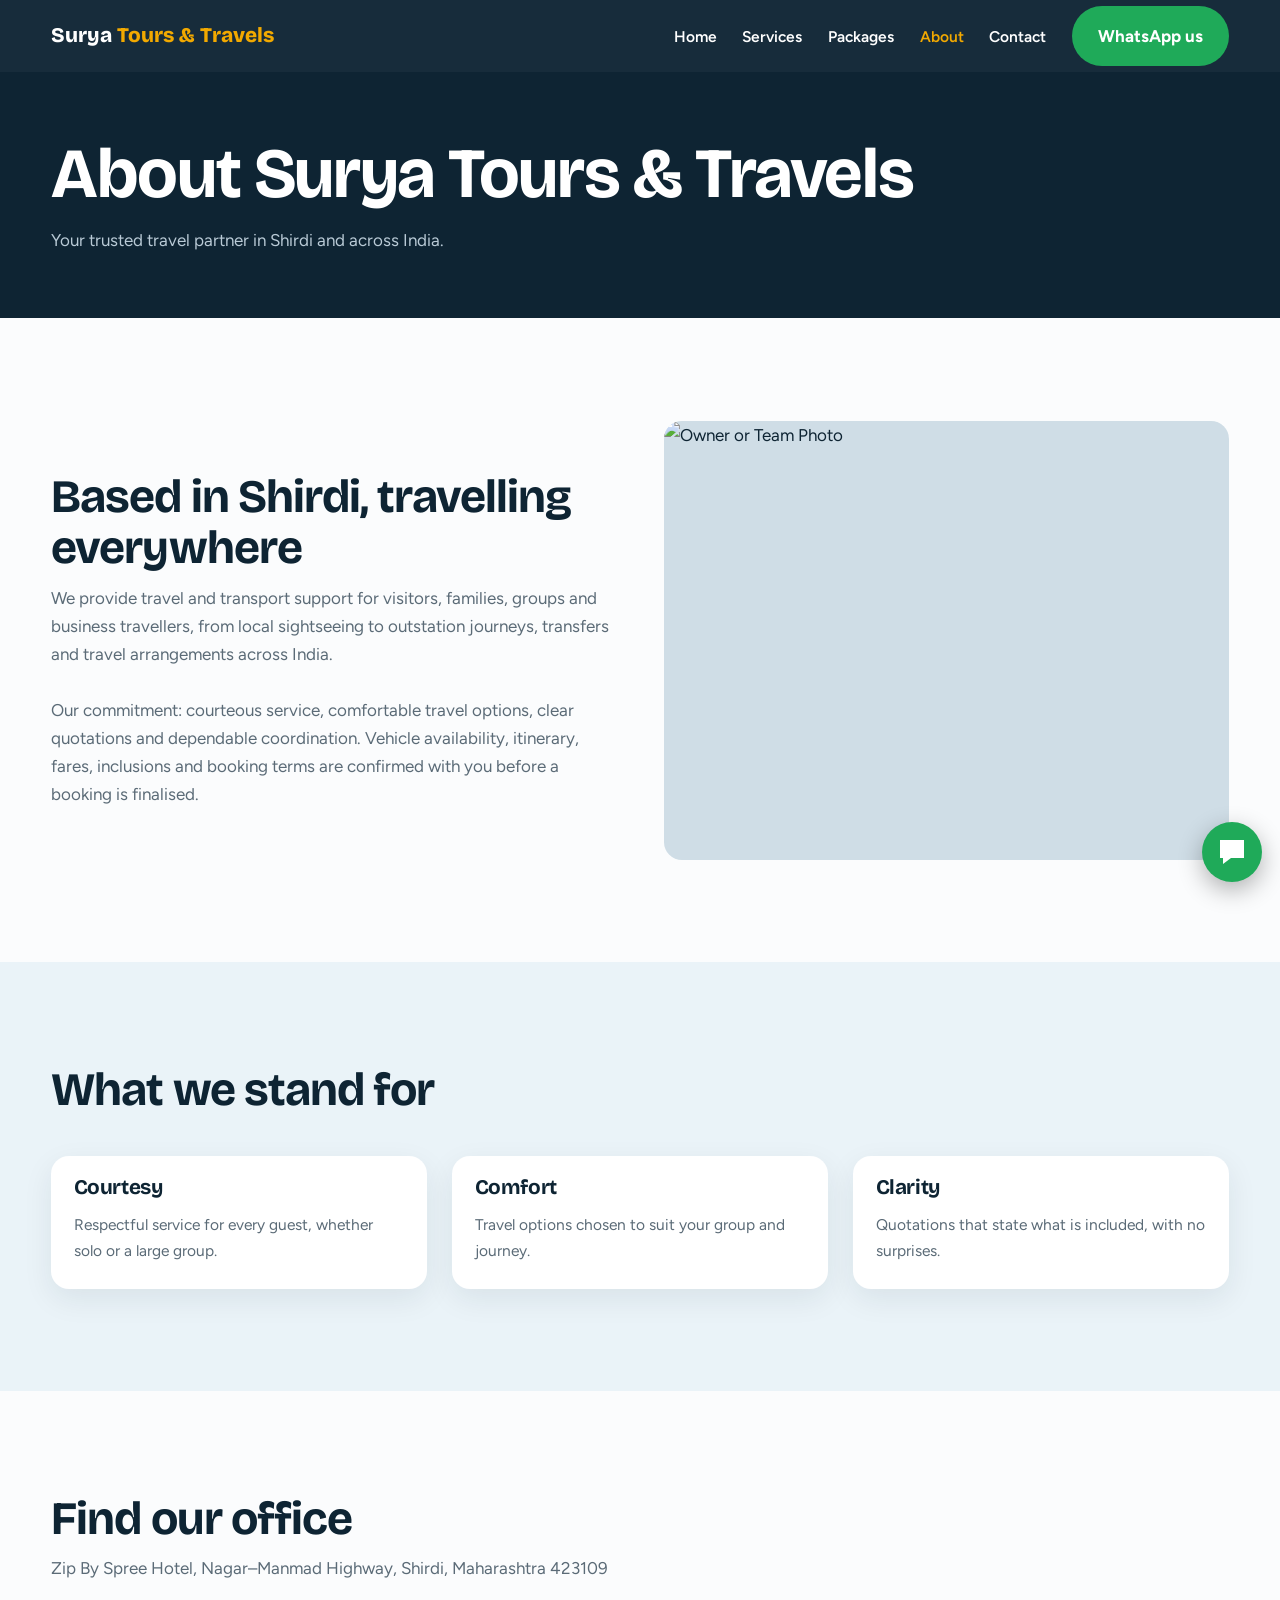
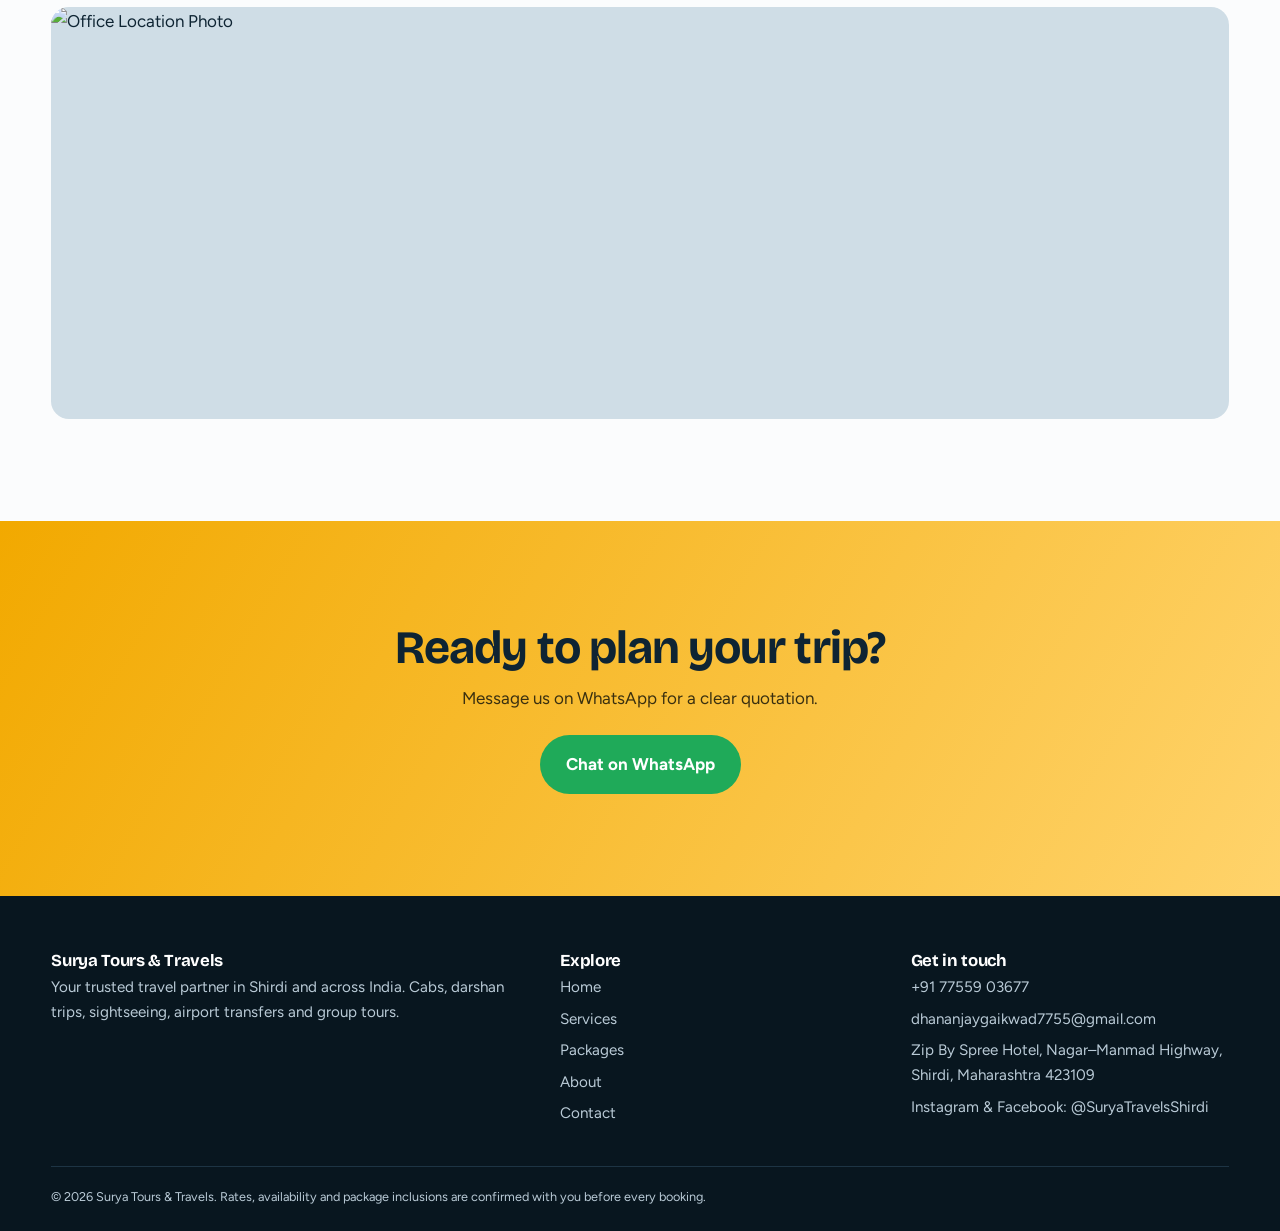
==== about.html @ f587bc4a "Add Surya Tours & Travels multi-page website" ====
<!doctype html><html lang="en"><head><meta charset="utf-8"><meta name="viewport" content="width=device-width,initial-scale=1">
<title>About | Surya Tours &amp; Travels, Shirdi</title><meta name="description" content="Cabs, Shirdi darshan, sightseeing, airport transfers and group tours from Shirdi, Maharashtra.">
<link rel="preconnect" href="https://fonts.googleapis.com"><link rel="preconnect" href="https://fonts.gstatic.com" crossorigin>
<link href="https://fonts.googleapis.com/css2?family=Bricolage+Grotesque:wght@600;800&family=Figtree:wght@400;600;700&display=swap" rel="stylesheet">
<link rel="stylesheet" href="css/style.css"></head><body>
<header><div class="wrap nav"><a class="logo" href="index.html">Surya <span>Tours &amp; Travels</span></a>
<nav aria-label="Main"><button class="burger" aria-label="Menu" aria-expanded="false">&#9776;</button><ul><li><a href="index.html">Home</a></li><li><a href="services.html">Services</a></li><li><a href="packages.html">Packages</a></li><li><a href="about.html" class=on aria-current=page>About</a></li><li><a href="contact.html">Contact</a></li><li><a class="btn b-wa" href="https://wa.me/917755903677?text=Hello%20Surya%20Tours%20%26%20Travels%2C%20I%20would%20like%20to%20enquire%20about%20a%20booking." target="_blank" rel="noopener">WhatsApp us</a></li></ul></nav></div></header>
<main><section class="pagehead"><div class="wrap"><h1>About Surya Tours &amp; Travels</h1><p class="lead">Your trusted travel partner in Shirdi and across India.</p></div></section>
<section class="sec"><div class="wrap grid2"><div><h2>Based in Shirdi, travelling everywhere</h2><p class="lead">We provide travel and transport support for visitors, families, groups and business travellers, from local sightseeing to outstation journeys, transfers and travel arrangements across India.</p><br><p class="lead">Our commitment: courteous service, comfortable travel options, clear quotations and dependable coordination. Vehicle availability, itinerary, fares, inclusions and booking terms are confirmed with you before a booking is finalised.</p></div><div class="ph "><img src="https://placehold.co/900x700/17394f/f2a900?text=Owner%20or%20Team%20Photo" alt="Owner or Team Photo" loading="lazy" width="900" height="700"></div></div></section>
<section class="sec alt"><div class="wrap"><h2>What we stand for</h2><div class="grid3"><article class="card"><div class="body"><h3>Courtesy</h3><p>Respectful service for every guest, whether solo or a large group.</p></div></article><article class="card"><div class="body"><h3>Comfort</h3><p>Travel options chosen to suit your group and journey.</p></div></article><article class="card"><div class="body"><h3>Clarity</h3><p>Quotations that state what is included, with no surprises.</p></div></article></div></div></section>
<section class="sec"><div class="wrap"><h2>Find our office</h2><p class="lead">Zip By Spree Hotel, Nagar–Manmad Highway, Shirdi, Maharashtra 423109</p><div style="margin-top:1.5rem"><div class="ph "><img src="https://placehold.co/1200x420/17394f/f2a900?text=Office%20Location%20Photo" alt="Office Location Photo" loading="lazy" width="1200" height="420"></div></div></div></section><section class="sec cta-band"><div class="wrap"><h2>Ready to plan your trip?</h2><p class="lead" style="margin:auto;color:#3a3010">Message us on WhatsApp for a clear quotation.</p><a class="btn b-wa" href="https://wa.me/917755903677?text=Hello%20Surya%20Tours%20%26%20Travels%2C%20please%20share%20a%20quotation." target="_blank" rel="noopener">Chat on WhatsApp</a></div></section></main>
<footer><div class="wrap"><div class="cols"><div><h3>Surya Tours &amp; Travels</h3><p>Your trusted travel partner in Shirdi and across India. Cabs, darshan trips, sightseeing, airport transfers and group tours.</p></div>
<div><h3>Explore</h3><ul><li><a href="index.html">Home</a></li><li><a href="services.html">Services</a></li><li><a href="packages.html">Packages</a></li><li><a href="about.html">About</a></li><li><a href="contact.html">Contact</a></li></ul></div>
<div><h3>Get in touch</h3><ul><li><a href="tel:+917755903677">+91 77559 03677</a></li><li><a href="mailto:dhananjaygaikwad7755@gmail.com">dhananjaygaikwad7755@gmail.com</a></li><li>Zip By Spree Hotel, Nagar–Manmad Highway, Shirdi, Maharashtra 423109</li><li>Instagram &amp; Facebook: @SuryaTravelsShirdi</li></ul></div></div>
<small>&copy; 2026 Surya Tours &amp; Travels. Rates, availability and package inclusions are confirmed with you before every booking.</small></div></footer>
<a class="fab" href="https://wa.me/917755903677?text=Hello%20Surya%20Tours%20%26%20Travels%2C%20I%20would%20like%20to%20enquire%20about%20a%20booking." target="_blank" rel="noopener" aria-label="Chat on WhatsApp"><svg viewBox="0 0 32 32" aria-hidden="true"><path d="M4 4h24v18H15l-8 6v-6H4z"/></svg></a>
<script src="js/main.js"></script></body></html>
---- css/style.css ----
:root{--ink:#0e2433;--ink2:#17394f;--gold:#f2a900;--gold2:#ffd36b;--sky:#eaf3f8;--paper:#fbfcfd;--mut:#5b6b77;--wa:#1faa59;--r:18px}
*{box-sizing:border-box;margin:0}html{scroll-behavior:smooth}
body{font-family:'Figtree',system-ui,sans-serif;color:var(--ink);background:var(--paper);line-height:1.65;font-size:17px}
h1,h2,h3{font-family:'Bricolage Grotesque',serif;line-height:1.1;letter-spacing:-.02em}
h1{font-size:clamp(2.4rem,6vw,4.4rem)}h2{font-size:clamp(1.9rem,4vw,2.9rem);margin-bottom:.6rem}h3{font-size:1.3rem;margin-bottom:.3rem}
a{color:inherit}img{max-width:100%;display:block}
.wrap{width:min(1180px,92%);margin:auto}.sec{padding:clamp(3.5rem,8vw,6.5rem) 0}.alt{background:var(--sky)}.dark{background:var(--ink);color:#fff}
.lead{max-width:60ch;color:var(--mut)}.dark .lead{color:#b9cad6}.center{text-align:center}.center .lead{margin:auto}
.btn{display:inline-flex;gap:.5rem;align-items:center;padding:.85rem 1.5rem;border-radius:99px;text-decoration:none;border:2px solid transparent;cursor:pointer;font:inherit;font-weight:700;transition:transform .2s}
.btn:hover{transform:translateY(-2px)}a:focus-visible,button:focus-visible,input:focus-visible,select:focus-visible,textarea:focus-visible,summary:focus-visible{outline:3px solid var(--gold);outline-offset:3px}
.b-gold{background:var(--gold);color:var(--ink)}.b-wa{background:var(--wa);color:#fff}.b-line{border-color:currentColor;color:inherit}
header{position:sticky;top:0;z-index:50;background:rgba(14,36,51,.96);backdrop-filter:blur(8px);color:#fff}
.nav{display:flex;align-items:center;justify-content:space-between;height:72px}
.logo{font-family:'Bricolage Grotesque';font-weight:800;font-size:1.3rem;text-decoration:none}.logo span{color:var(--gold)}
nav ul{display:flex;gap:1.6rem;list-style:none;padding:0;align-items:center}nav a{text-decoration:none;font-weight:600;font-size:.97rem}nav a.on{color:var(--gold)}
.burger{display:none;background:none;border:0;color:#fff;font-size:1.8rem}
.hero{background:linear-gradient(120deg,var(--ink) 55%,var(--ink2));color:#fff;padding:clamp(3rem,7vw,6rem) 0 0;overflow:hidden}
.hero .grid{display:grid;grid-template-columns:1.05fr 1fr;gap:3rem;align-items:center}
.hero p.lead{margin:1.2rem 0 2rem;font-size:1.15rem}.hero .cta{display:flex;gap:1rem;flex-wrap:wrap}
.collage{display:grid;grid-template-columns:1fr 1fr;gap:14px;transform:rotate(2deg);padding-bottom:3rem}
.collage .ph:first-child{grid-row:span 2}
.ph{border-radius:var(--r);overflow:hidden;background:#cfdde6}.ph img{width:100%;height:100%;object-fit:cover}
.strip{background:var(--gold);color:var(--ink)}.strip .wrap{display:grid;grid-template-columns:repeat(4,1fr);gap:1rem;padding:1.3rem 0;font-weight:700}
.grid3{display:grid;grid-template-columns:repeat(3,1fr);gap:1.6rem;margin-top:2.5rem}.grid2{display:grid;grid-template-columns:1fr 1fr;gap:3rem;align-items:center}
.card{background:#fff;border-radius:var(--r);overflow:hidden;box-shadow:0 10px 30px rgba(14,36,51,.08);display:flex;flex-direction:column}
.card .ph{border-radius:0;aspect-ratio:4/3}.card .body{padding:1.3rem 1.4rem 1.6rem;display:flex;flex-direction:column;gap:.5rem;flex:1}
.card p{color:var(--mut);font-size:.97rem}.card .btn{margin-top:auto;align-self:flex-start;padding:.6rem 1.1rem;font-size:.92rem}
.tag{font-size:.82rem;font-weight:700;color:var(--ink2);background:var(--sky);padding:.2rem .7rem;border-radius:99px;align-self:flex-start}
.steps{display:grid;grid-template-columns:repeat(4,1fr);gap:1.5rem;margin-top:2.5rem;counter-reset:s}
.steps div{border-top:4px solid var(--gold);padding-top:1rem;counter-increment:s}.steps div:before{content:counter(s);font:800 2.4rem 'Bricolage Grotesque';color:var(--gold)}
.steps p{color:#b9cad6;font-size:.96rem}
.checks{list-style:none;padding:0;margin:1.2rem 0 2rem;display:grid;gap:.7rem}.checks li:before{content:"✓";color:var(--wa);font-weight:800;margin-right:.6rem}
.gal{display:grid;grid-template-columns:repeat(4,1fr);grid-auto-rows:190px;gap:14px;margin-top:2.5rem}.gal .ph:nth-child(1),.gal .ph:nth-child(6){grid-row:span 2}.gal .ph:nth-child(4){grid-column:span 2}
details{background:#fff;border-radius:14px;padding:1.1rem 1.4rem;margin-top:.9rem;box-shadow:0 4px 14px rgba(14,36,51,.06)}summary{font-weight:700;cursor:pointer}details p{color:var(--mut);margin-top:.6rem}
.cta-band{background:linear-gradient(120deg,var(--gold),var(--gold2));text-align:center}.cta-band .btn{margin-top:1.4rem}
.pagehead{background:var(--ink);color:#fff;padding:4rem 0}.pagehead .lead{color:#b9cad6;margin-top:.8rem}
form{display:grid;gap:1rem}label{font-weight:600;display:grid;gap:.35rem;font-size:.95rem}
input,select,textarea{font:inherit;padding:.8rem 1rem;border:1.5px solid #c6d4de;border-radius:12px;background:#fff;width:100%}
.info{display:grid;gap:1rem;margin-top:1.5rem}.info a{text-decoration:none;font-weight:600}
footer{background:#08161f;color:#b9cad6;padding:3.5rem 0 1.5rem;font-size:.95rem}
footer .cols{display:grid;grid-template-columns:1.5fr 1fr 1fr;gap:2rem}footer h3{color:#fff;font-size:1.05rem}footer ul{list-style:none;padding:0;display:grid;gap:.4rem}footer a{text-decoration:none}
footer small{display:block;margin-top:2.5rem;border-top:1px solid #1d3444;padding-top:1.2rem}
.fab{position:fixed;right:18px;bottom:18px;z-index:60;width:60px;height:60px;border-radius:50%;background:var(--wa);display:grid;place-items:center;box-shadow:0 8px 24px rgba(0,0,0,.3)}
.fab svg{width:32px;fill:#fff}
@media(max-width:900px){.hero .grid,.grid2{grid-template-columns:1fr}.grid3{grid-template-columns:1fr 1fr}.steps,.strip .wrap{grid-template-columns:1fr 1fr}.gal{grid-template-columns:1fr 1fr}.gal .ph:nth-child(4){grid-column:span 2}footer .cols{grid-template-columns:1fr}
.burger{display:block}nav ul{display:none;position:absolute;left:0;right:0;top:72px;background:var(--ink);flex-direction:column;padding:1.5rem;gap:1.2rem}nav ul.open{display:flex}.collage{transform:none}}
@media(max-width:560px){.grid3,.steps,.strip .wrap{grid-template-columns:1fr}body{font-size:16px}}
@media(prefers-reduced-motion:reduce){*{transition:none!important;scroll-behavior:auto!important}}
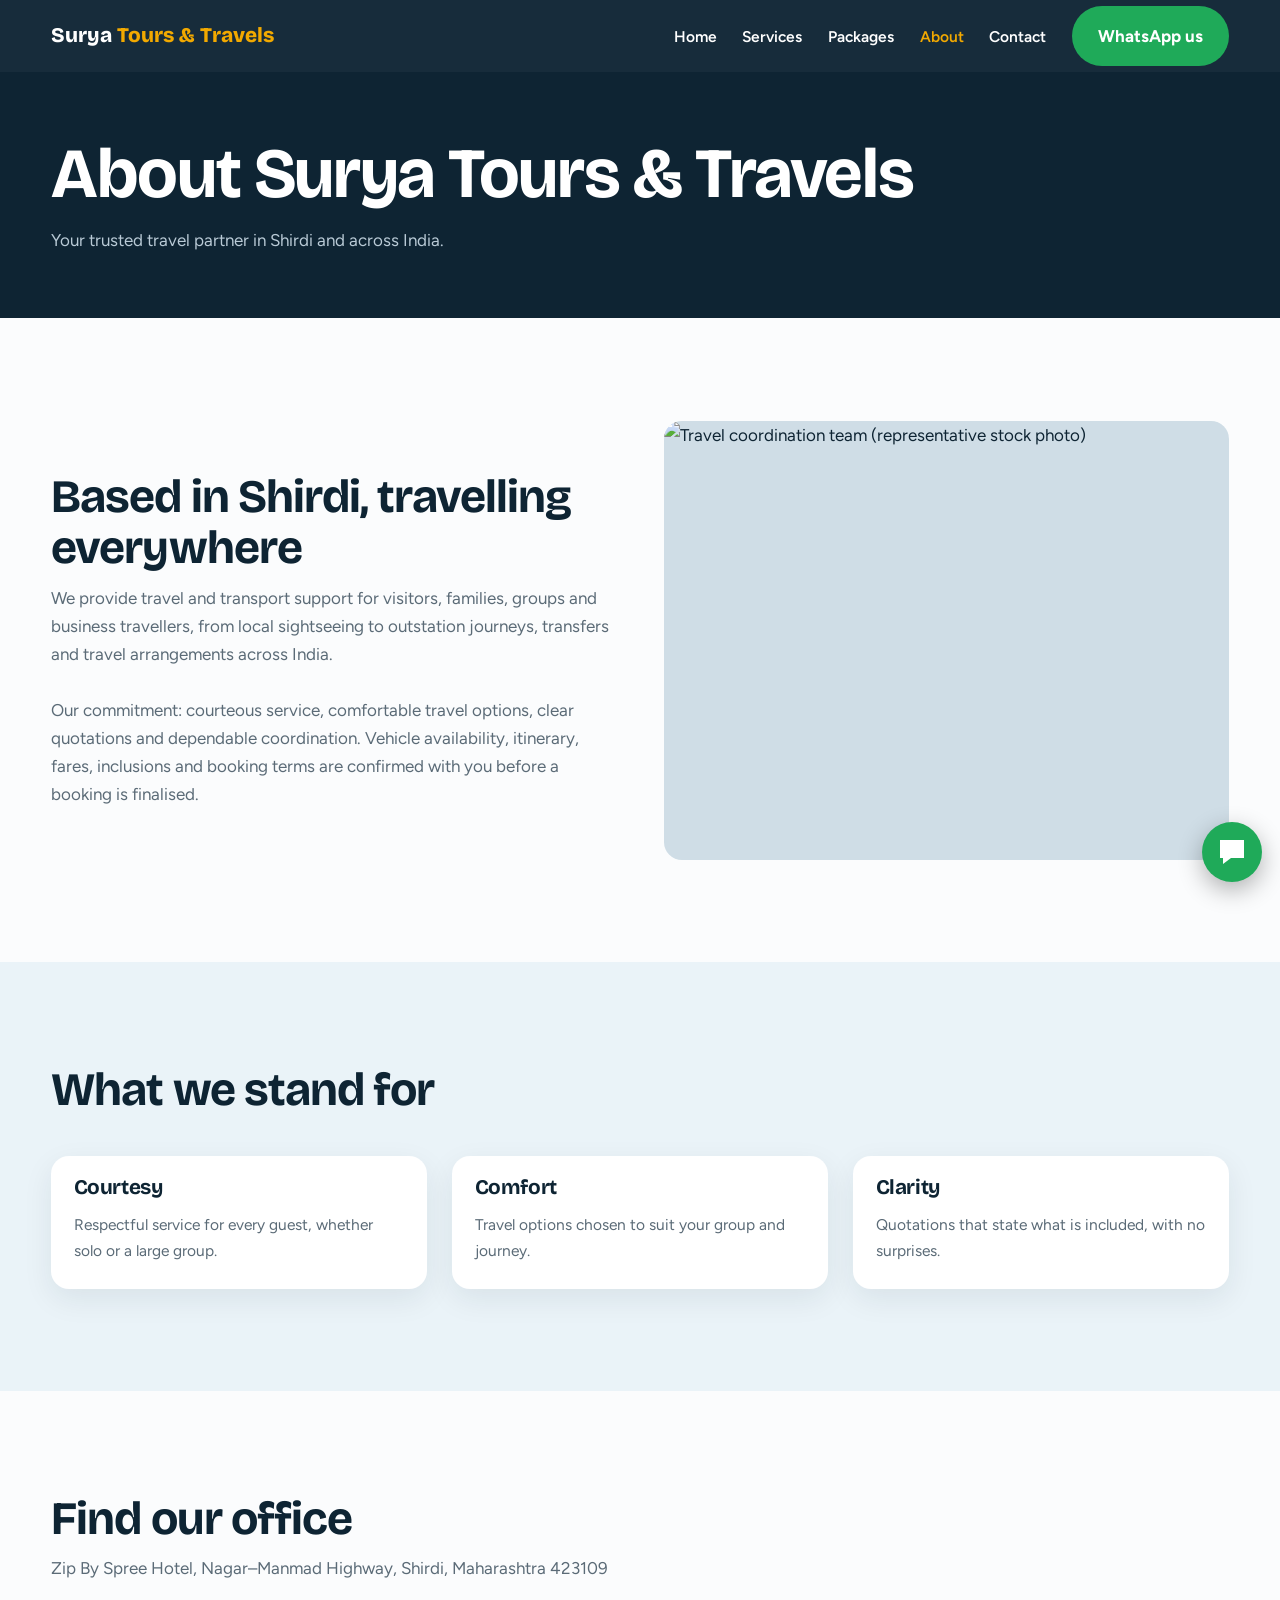
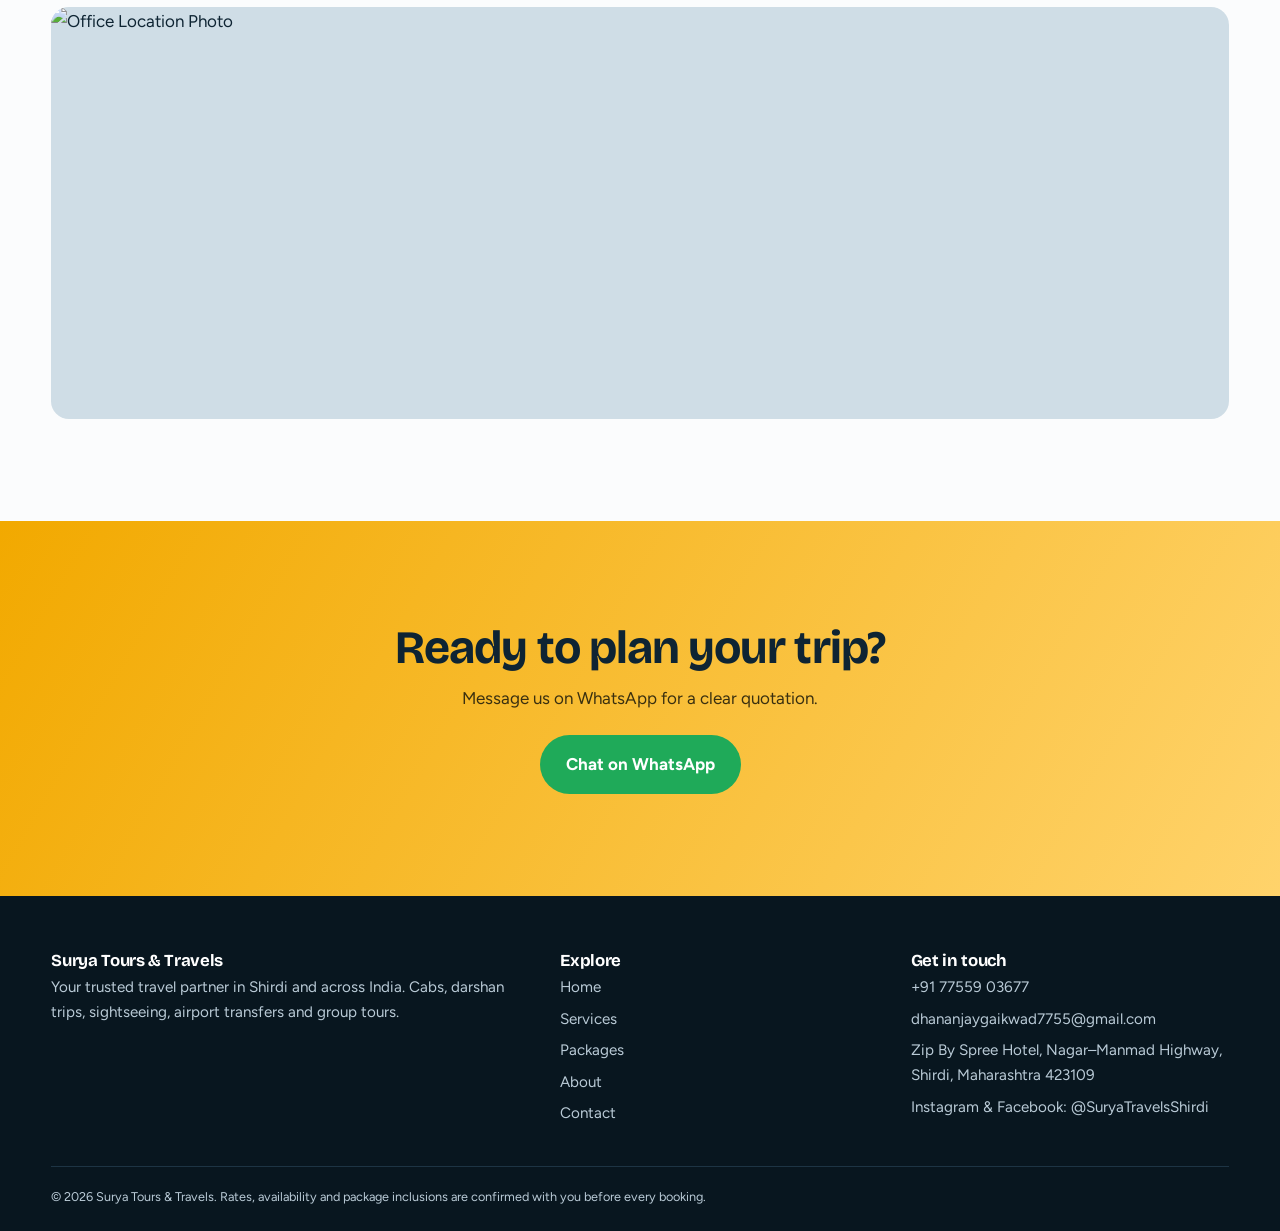
==== commit 6263244d: "Replace 2 travel image placeholders with stock photos" ====
--- a/about.html
+++ b/about.html
@@ -6,9 +6,9 @@
 <header><div class="wrap nav"><a class="logo" href="index.html">Surya <span>Tours &amp; Travels</span></a>
 <nav aria-label="Main"><button class="burger" aria-label="Menu" aria-expanded="false">&#9776;</button><ul><li><a href="index.html">Home</a></li><li><a href="services.html">Services</a></li><li><a href="packages.html">Packages</a></li><li><a href="about.html" class=on aria-current=page>About</a></li><li><a href="contact.html">Contact</a></li><li><a class="btn b-wa" href="https://wa.me/917755903677?text=Hello%20Surya%20Tours%20%26%20Travels%2C%20I%20would%20like%20to%20enquire%20about%20a%20booking." target="_blank" rel="noopener">WhatsApp us</a></li></ul></nav></div></header>
 <main><section class="pagehead"><div class="wrap"><h1>About Surya Tours &amp; Travels</h1><p class="lead">Your trusted travel partner in Shirdi and across India.</p></div></section>
-<section class="sec"><div class="wrap grid2"><div><h2>Based in Shirdi, travelling everywhere</h2><p class="lead">We provide travel and transport support for visitors, families, groups and business travellers, from local sightseeing to outstation journeys, transfers and travel arrangements across India.</p><br><p class="lead">Our commitment: courteous service, comfortable travel options, clear quotations and dependable coordination. Vehicle availability, itinerary, fares, inclusions and booking terms are confirmed with you before a booking is finalised.</p></div><div class="ph "><img src="https://placehold.co/900x700/17394f/f2a900?text=Owner%20or%20Team%20Photo" alt="Owner or Team Photo" loading="lazy" width="900" height="700"></div></div></section>
+<section class="sec"><div class="wrap grid2"><div><h2>Based in Shirdi, travelling everywhere</h2><p class="lead">We provide travel and transport support for visitors, families, groups and business travellers, from local sightseeing to outstation journeys, transfers and travel arrangements across India.</p><br><p class="lead">Our commitment: courteous service, comfortable travel options, clear quotations and dependable coordination. Vehicle availability, itinerary, fares, inclusions and booking terms are confirmed with you before a booking is finalised.</p></div><div class="ph "><img src="https://images.unsplash.com/photo-1521737711867-e3b97375f902?auto=format&fit=crop&w=900&q=85" alt="Travel coordination team (representative stock photo)" loading="lazy" width="900" height="700"></div></div></section>
 <section class="sec alt"><div class="wrap"><h2>What we stand for</h2><div class="grid3"><article class="card"><div class="body"><h3>Courtesy</h3><p>Respectful service for every guest, whether solo or a large group.</p></div></article><article class="card"><div class="body"><h3>Comfort</h3><p>Travel options chosen to suit your group and journey.</p></div></article><article class="card"><div class="body"><h3>Clarity</h3><p>Quotations that state what is included, with no surprises.</p></div></article></div></div></section>
-<section class="sec"><div class="wrap"><h2>Find our office</h2><p class="lead">Zip By Spree Hotel, Nagar–Manmad Highway, Shirdi, Maharashtra 423109</p><div style="margin-top:1.5rem"><div class="ph "><img src="https://placehold.co/1200x420/17394f/f2a900?text=Office%20Location%20Photo" alt="Office Location Photo" loading="lazy" width="1200" height="420"></div></div></div></section><section class="sec cta-band"><div class="wrap"><h2>Ready to plan your trip?</h2><p class="lead" style="margin:auto;color:#3a3010">Message us on WhatsApp for a clear quotation.</p><a class="btn b-wa" href="https://wa.me/917755903677?text=Hello%20Surya%20Tours%20%26%20Travels%2C%20please%20share%20a%20quotation." target="_blank" rel="noopener">Chat on WhatsApp</a></div></section></main>
+<section class="sec"><div class="wrap"><h2>Find our office</h2><p class="lead">Zip By Spree Hotel, Nagar–Manmad Highway, Shirdi, Maharashtra 423109</p><div style="margin-top:1.5rem"><div class="ph "><img src="https://images.unsplash.com/photo-1486406146926-c627a92ad1ab?auto=format&fit=crop&w=1200&q=85" alt="Office Location Photo" loading="lazy" width="1200" height="420"></div></div></div></section><section class="sec cta-band"><div class="wrap"><h2>Ready to plan your trip?</h2><p class="lead" style="margin:auto;color:#3a3010">Message us on WhatsApp for a clear quotation.</p><a class="btn b-wa" href="https://wa.me/917755903677?text=Hello%20Surya%20Tours%20%26%20Travels%2C%20please%20share%20a%20quotation." target="_blank" rel="noopener">Chat on WhatsApp</a></div></section></main>
 <footer><div class="wrap"><div class="cols"><div><h3>Surya Tours &amp; Travels</h3><p>Your trusted travel partner in Shirdi and across India. Cabs, darshan trips, sightseeing, airport transfers and group tours.</p></div>
 <div><h3>Explore</h3><ul><li><a href="index.html">Home</a></li><li><a href="services.html">Services</a></li><li><a href="packages.html">Packages</a></li><li><a href="about.html">About</a></li><li><a href="contact.html">Contact</a></li></ul></div>
 <div><h3>Get in touch</h3><ul><li><a href="tel:+917755903677">+91 77559 03677</a></li><li><a href="mailto:dhananjaygaikwad7755@gmail.com">dhananjaygaikwad7755@gmail.com</a></li><li>Zip By Spree Hotel, Nagar–Manmad Highway, Shirdi, Maharashtra 423109</li><li>Instagram &amp; Facebook: @SuryaTravelsShirdi</li></ul></div></div>
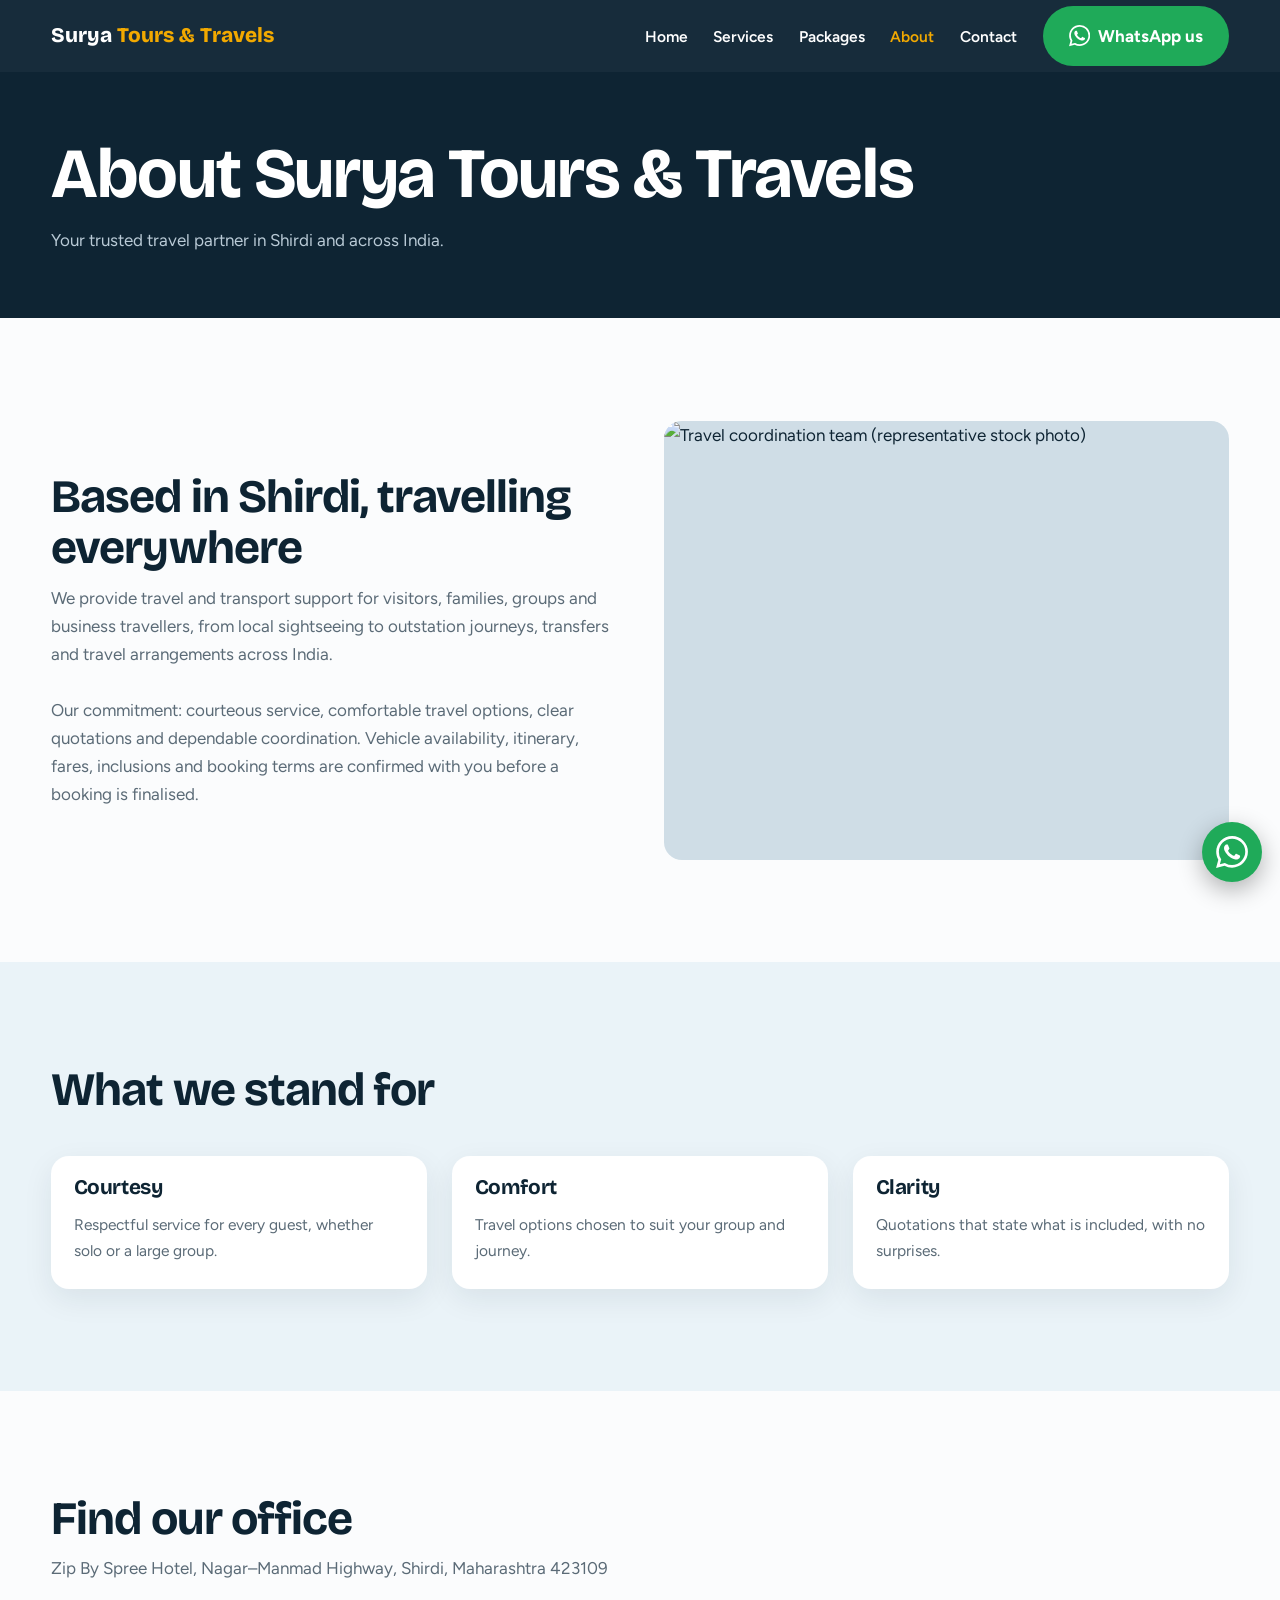
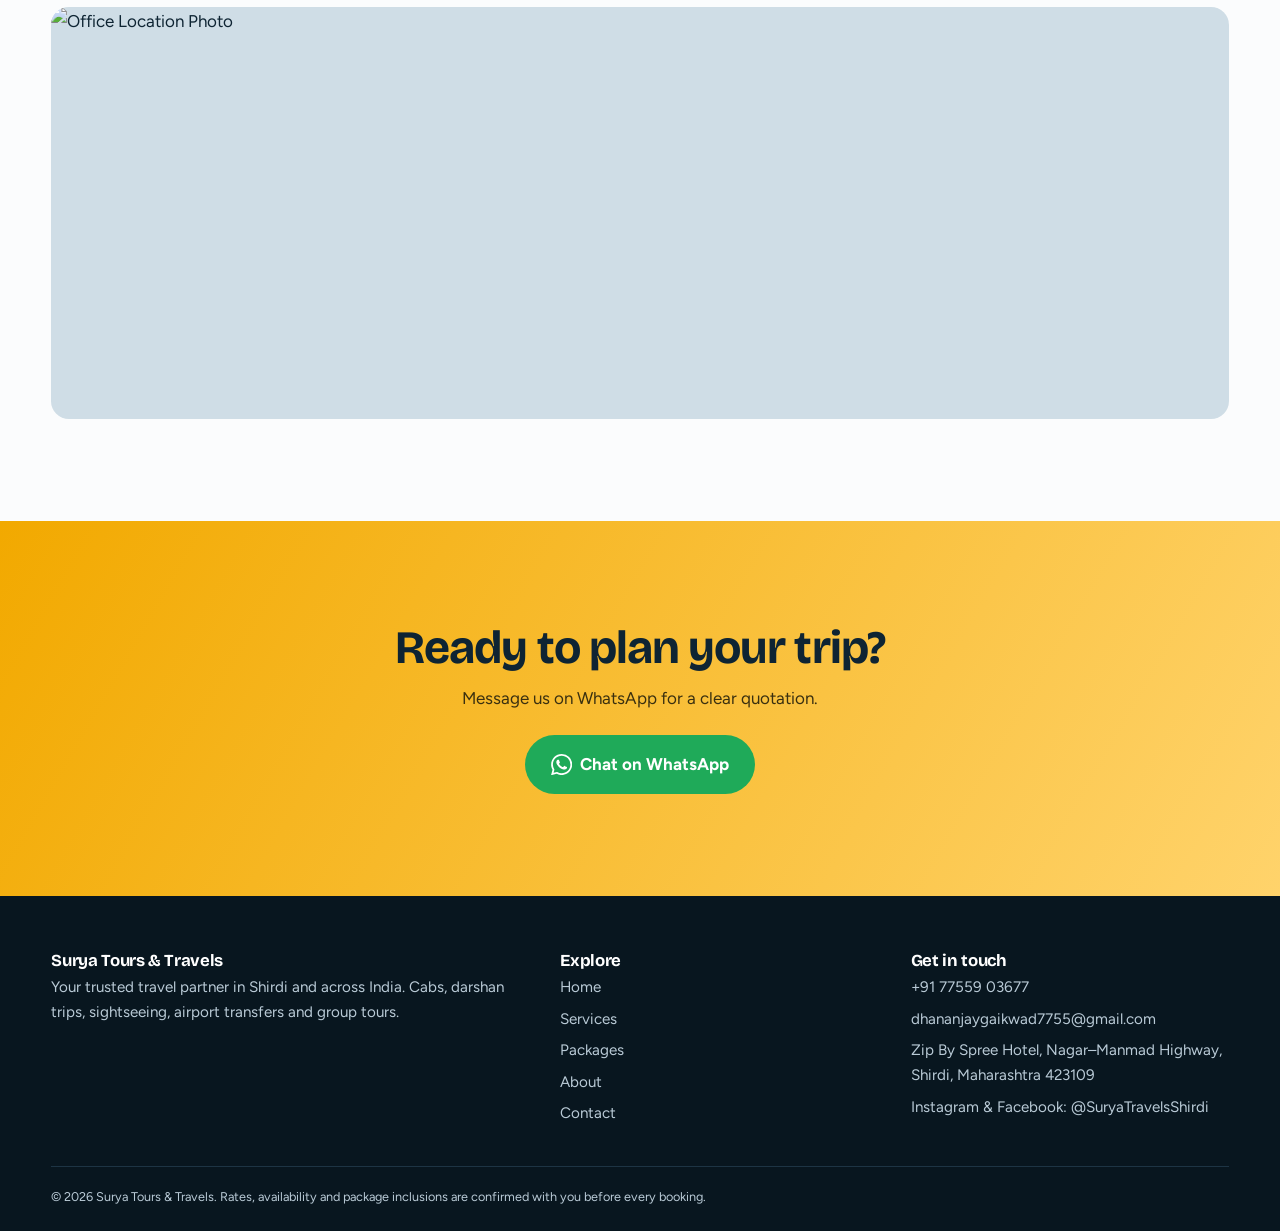
==== commit 645fd1bd: "Add WhatsApp icon to floating button and WhatsApp CTAs" ====
--- a/about.html
+++ b/about.html
@@ -4,14 +4,14 @@
 <link href="https://fonts.googleapis.com/css2?family=Bricolage+Grotesque:wght@600;800&family=Figtree:wght@400;600;700&display=swap" rel="stylesheet">
 <link rel="stylesheet" href="css/style.css"></head><body>
 <header><div class="wrap nav"><a class="logo" href="index.html">Surya <span>Tours &amp; Travels</span></a>
-<nav aria-label="Main"><button class="burger" aria-label="Menu" aria-expanded="false">&#9776;</button><ul><li><a href="index.html">Home</a></li><li><a href="services.html">Services</a></li><li><a href="packages.html">Packages</a></li><li><a href="about.html" class=on aria-current=page>About</a></li><li><a href="contact.html">Contact</a></li><li><a class="btn b-wa" href="https://wa.me/917755903677?text=Hello%20Surya%20Tours%20%26%20Travels%2C%20I%20would%20like%20to%20enquire%20about%20a%20booking." target="_blank" rel="noopener">WhatsApp us</a></li></ul></nav></div></header>
+<nav aria-label="Main"><button class="burger" aria-label="Menu" aria-expanded="false">&#9776;</button><ul><li><a href="index.html">Home</a></li><li><a href="services.html">Services</a></li><li><a href="packages.html">Packages</a></li><li><a href="about.html" class=on aria-current=page>About</a></li><li><a href="contact.html">Contact</a></li><li><a class="btn b-wa" href="https://wa.me/917755903677?text=Hello%20Surya%20Tours%20%26%20Travels%2C%20I%20would%20like%20to%20enquire%20about%20a%20booking." target="_blank" rel="noopener"><svg class="wi" viewBox="0 0 24 24" aria-hidden="true"><path d="M17.472 14.382c-.297-.149-1.758-.867-2.03-.967-.273-.099-.471-.148-.67.15-.197.297-.767.966-.94 1.164-.173.199-.347.223-.644.075-.297-.15-1.255-.463-2.39-1.475-.883-.788-1.48-1.761-1.653-2.059-.173-.297-.018-.458.13-.606.134-.133.298-.347.446-.52.149-.174.198-.298.298-.497.099-.198.05-.371-.025-.52-.075-.149-.669-1.612-.916-2.207-.242-.579-.487-.5-.669-.51-.173-.008-.371-.01-.57-.01-.198 0-.52.074-.792.372-.272.297-1.04 1.016-1.04 2.479 0 1.462 1.065 2.875 1.213 3.074.149.198 2.096 3.2 5.077 4.487.709.306 1.262.489 1.694.625.712.227 1.36.195 1.871.118.571-.085 1.758-.719 2.006-1.413.248-.694.248-1.289.173-1.413-.074-.124-.272-.198-.57-.347m-5.421 7.403h-.004a9.87 9.87 0 01-5.031-1.378l-.361-.214-3.741.982.998-3.648-.235-.374a9.86 9.86 0 01-1.51-5.26c.001-5.45 4.436-9.884 9.888-9.884 2.64 0 5.122 1.03 6.988 2.898a9.825 9.825 0 012.893 6.994c-.003 5.45-4.437 9.884-9.885 9.884m8.413-18.297A11.815 11.815 0 0012.05 0C5.495 0 .16 5.335.157 11.892c0 2.096.547 4.142 1.588 5.945L.057 24l6.305-1.654a11.882 11.882 0 005.683 1.448h.005c6.554 0 11.89-5.335 11.893-11.893a11.821 11.821 0 00-3.48-8.413Z"/></svg>WhatsApp us</a></li></ul></nav></div></header>
 <main><section class="pagehead"><div class="wrap"><h1>About Surya Tours &amp; Travels</h1><p class="lead">Your trusted travel partner in Shirdi and across India.</p></div></section>
 <section class="sec"><div class="wrap grid2"><div><h2>Based in Shirdi, travelling everywhere</h2><p class="lead">We provide travel and transport support for visitors, families, groups and business travellers, from local sightseeing to outstation journeys, transfers and travel arrangements across India.</p><br><p class="lead">Our commitment: courteous service, comfortable travel options, clear quotations and dependable coordination. Vehicle availability, itinerary, fares, inclusions and booking terms are confirmed with you before a booking is finalised.</p></div><div class="ph "><img src="https://images.unsplash.com/photo-1521737711867-e3b97375f902?auto=format&fit=crop&w=900&q=85" alt="Travel coordination team (representative stock photo)" loading="lazy" width="900" height="700"></div></div></section>
 <section class="sec alt"><div class="wrap"><h2>What we stand for</h2><div class="grid3"><article class="card"><div class="body"><h3>Courtesy</h3><p>Respectful service for every guest, whether solo or a large group.</p></div></article><article class="card"><div class="body"><h3>Comfort</h3><p>Travel options chosen to suit your group and journey.</p></div></article><article class="card"><div class="body"><h3>Clarity</h3><p>Quotations that state what is included, with no surprises.</p></div></article></div></div></section>
-<section class="sec"><div class="wrap"><h2>Find our office</h2><p class="lead">Zip By Spree Hotel, Nagar–Manmad Highway, Shirdi, Maharashtra 423109</p><div style="margin-top:1.5rem"><div class="ph "><img src="https://images.unsplash.com/photo-1486406146926-c627a92ad1ab?auto=format&fit=crop&w=1200&q=85" alt="Office Location Photo" loading="lazy" width="1200" height="420"></div></div></div></section><section class="sec cta-band"><div class="wrap"><h2>Ready to plan your trip?</h2><p class="lead" style="margin:auto;color:#3a3010">Message us on WhatsApp for a clear quotation.</p><a class="btn b-wa" href="https://wa.me/917755903677?text=Hello%20Surya%20Tours%20%26%20Travels%2C%20please%20share%20a%20quotation." target="_blank" rel="noopener">Chat on WhatsApp</a></div></section></main>
+<section class="sec"><div class="wrap"><h2>Find our office</h2><p class="lead">Zip By Spree Hotel, Nagar–Manmad Highway, Shirdi, Maharashtra 423109</p><div style="margin-top:1.5rem"><div class="ph "><img src="https://images.unsplash.com/photo-1486406146926-c627a92ad1ab?auto=format&fit=crop&w=1200&q=85" alt="Office Location Photo" loading="lazy" width="1200" height="420"></div></div></div></section><section class="sec cta-band"><div class="wrap"><h2>Ready to plan your trip?</h2><p class="lead" style="margin:auto;color:#3a3010">Message us on WhatsApp for a clear quotation.</p><a class="btn b-wa" href="https://wa.me/917755903677?text=Hello%20Surya%20Tours%20%26%20Travels%2C%20please%20share%20a%20quotation." target="_blank" rel="noopener"><svg class="wi" viewBox="0 0 24 24" aria-hidden="true"><path d="M17.472 14.382c-.297-.149-1.758-.867-2.03-.967-.273-.099-.471-.148-.67.15-.197.297-.767.966-.94 1.164-.173.199-.347.223-.644.075-.297-.15-1.255-.463-2.39-1.475-.883-.788-1.48-1.761-1.653-2.059-.173-.297-.018-.458.13-.606.134-.133.298-.347.446-.52.149-.174.198-.298.298-.497.099-.198.05-.371-.025-.52-.075-.149-.669-1.612-.916-2.207-.242-.579-.487-.5-.669-.51-.173-.008-.371-.01-.57-.01-.198 0-.52.074-.792.372-.272.297-1.04 1.016-1.04 2.479 0 1.462 1.065 2.875 1.213 3.074.149.198 2.096 3.2 5.077 4.487.709.306 1.262.489 1.694.625.712.227 1.36.195 1.871.118.571-.085 1.758-.719 2.006-1.413.248-.694.248-1.289.173-1.413-.074-.124-.272-.198-.57-.347m-5.421 7.403h-.004a9.87 9.87 0 01-5.031-1.378l-.361-.214-3.741.982.998-3.648-.235-.374a9.86 9.86 0 01-1.51-5.26c.001-5.45 4.436-9.884 9.888-9.884 2.64 0 5.122 1.03 6.988 2.898a9.825 9.825 0 012.893 6.994c-.003 5.45-4.437 9.884-9.885 9.884m8.413-18.297A11.815 11.815 0 0012.05 0C5.495 0 .16 5.335.157 11.892c0 2.096.547 4.142 1.588 5.945L.057 24l6.305-1.654a11.882 11.882 0 005.683 1.448h.005c6.554 0 11.89-5.335 11.893-11.893a11.821 11.821 0 00-3.48-8.413Z"/></svg>Chat on WhatsApp</a></div></section></main>
 <footer><div class="wrap"><div class="cols"><div><h3>Surya Tours &amp; Travels</h3><p>Your trusted travel partner in Shirdi and across India. Cabs, darshan trips, sightseeing, airport transfers and group tours.</p></div>
 <div><h3>Explore</h3><ul><li><a href="index.html">Home</a></li><li><a href="services.html">Services</a></li><li><a href="packages.html">Packages</a></li><li><a href="about.html">About</a></li><li><a href="contact.html">Contact</a></li></ul></div>
 <div><h3>Get in touch</h3><ul><li><a href="tel:+917755903677">+91 77559 03677</a></li><li><a href="mailto:dhananjaygaikwad7755@gmail.com">dhananjaygaikwad7755@gmail.com</a></li><li>Zip By Spree Hotel, Nagar–Manmad Highway, Shirdi, Maharashtra 423109</li><li>Instagram &amp; Facebook: @SuryaTravelsShirdi</li></ul></div></div>
 <small>&copy; 2026 Surya Tours &amp; Travels. Rates, availability and package inclusions are confirmed with you before every booking.</small></div></footer>
-<a class="fab" href="https://wa.me/917755903677?text=Hello%20Surya%20Tours%20%26%20Travels%2C%20I%20would%20like%20to%20enquire%20about%20a%20booking." target="_blank" rel="noopener" aria-label="Chat on WhatsApp"><svg viewBox="0 0 32 32" aria-hidden="true"><path d="M4 4h24v18H15l-8 6v-6H4z"/></svg></a>
+<a class="fab" href="https://wa.me/917755903677?text=Hello%20Surya%20Tours%20%26%20Travels%2C%20I%20would%20like%20to%20enquire%20about%20a%20booking." target="_blank" rel="noopener" aria-label="Chat on WhatsApp"><svg viewBox="0 0 24 24" aria-hidden="true"><path d="M17.472 14.382c-.297-.149-1.758-.867-2.03-.967-.273-.099-.471-.148-.67.15-.197.297-.767.966-.94 1.164-.173.199-.347.223-.644.075-.297-.15-1.255-.463-2.39-1.475-.883-.788-1.48-1.761-1.653-2.059-.173-.297-.018-.458.13-.606.134-.133.298-.347.446-.52.149-.174.198-.298.298-.497.099-.198.05-.371-.025-.52-.075-.149-.669-1.612-.916-2.207-.242-.579-.487-.5-.669-.51-.173-.008-.371-.01-.57-.01-.198 0-.52.074-.792.372-.272.297-1.04 1.016-1.04 2.479 0 1.462 1.065 2.875 1.213 3.074.149.198 2.096 3.2 5.077 4.487.709.306 1.262.489 1.694.625.712.227 1.36.195 1.871.118.571-.085 1.758-.719 2.006-1.413.248-.694.248-1.289.173-1.413-.074-.124-.272-.198-.57-.347m-5.421 7.403h-.004a9.87 9.87 0 01-5.031-1.378l-.361-.214-3.741.982.998-3.648-.235-.374a9.86 9.86 0 01-1.51-5.26c.001-5.45 4.436-9.884 9.888-9.884 2.64 0 5.122 1.03 6.988 2.898a9.825 9.825 0 012.893 6.994c-.003 5.45-4.437 9.884-9.885 9.884m8.413-18.297A11.815 11.815 0 0012.05 0C5.495 0 .16 5.335.157 11.892c0 2.096.547 4.142 1.588 5.945L.057 24l6.305-1.654a11.882 11.882 0 005.683 1.448h.005c6.554 0 11.89-5.335 11.893-11.893a11.821 11.821 0 00-3.48-8.413Z"/></svg></a>
 <script src="js/main.js"></script></body></html>
--- a/css/style.css
+++ b/css/style.css
@@ -46,3 +46,4 @@
 .burger{display:block}nav ul{display:none;position:absolute;left:0;right:0;top:72px;background:var(--ink);flex-direction:column;padding:1.5rem;gap:1.2rem}nav ul.open{display:flex}.collage{transform:none}}
 @media(max-width:560px){.grid3,.steps,.strip .wrap{grid-template-columns:1fr}body{font-size:16px}}
 @media(prefers-reduced-motion:reduce){*{transition:none!important;scroll-behavior:auto!important}}
+.btn .wi{width:1.25em;height:1.25em;fill:currentColor;flex:none}
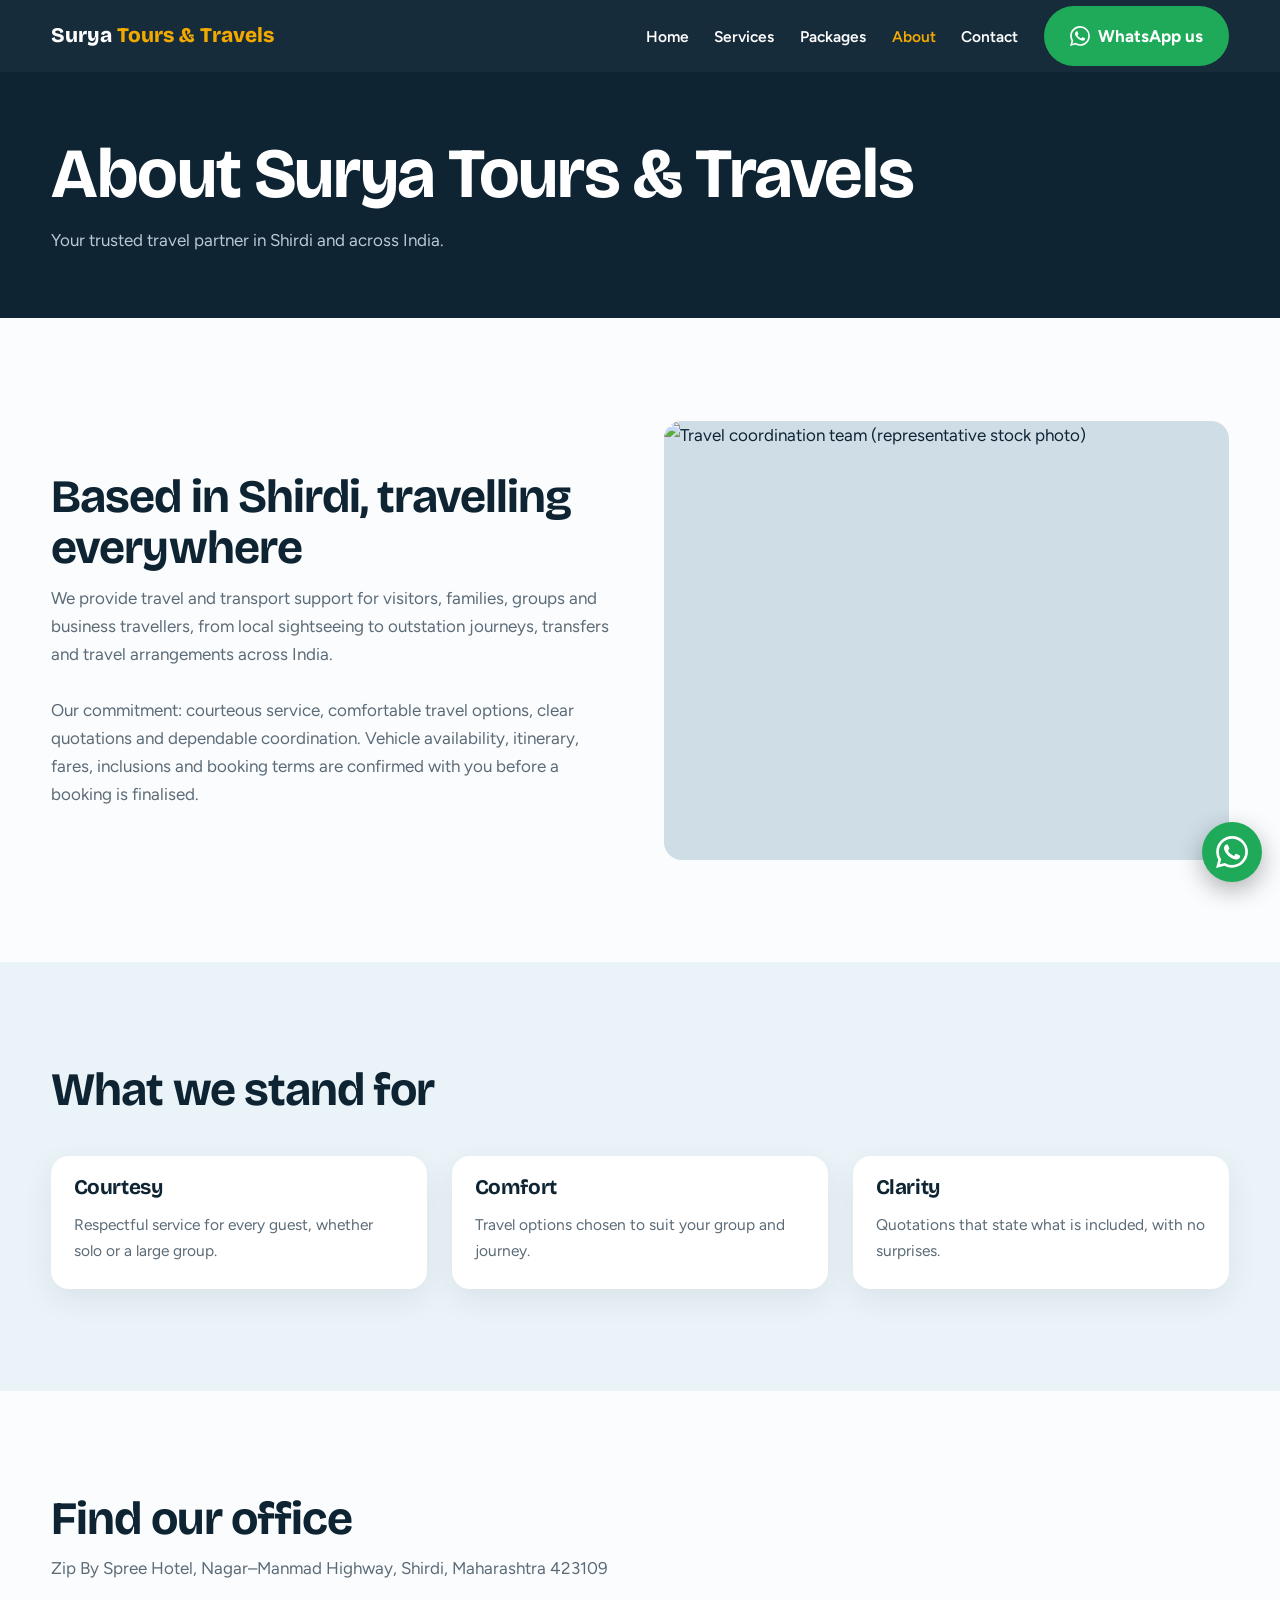
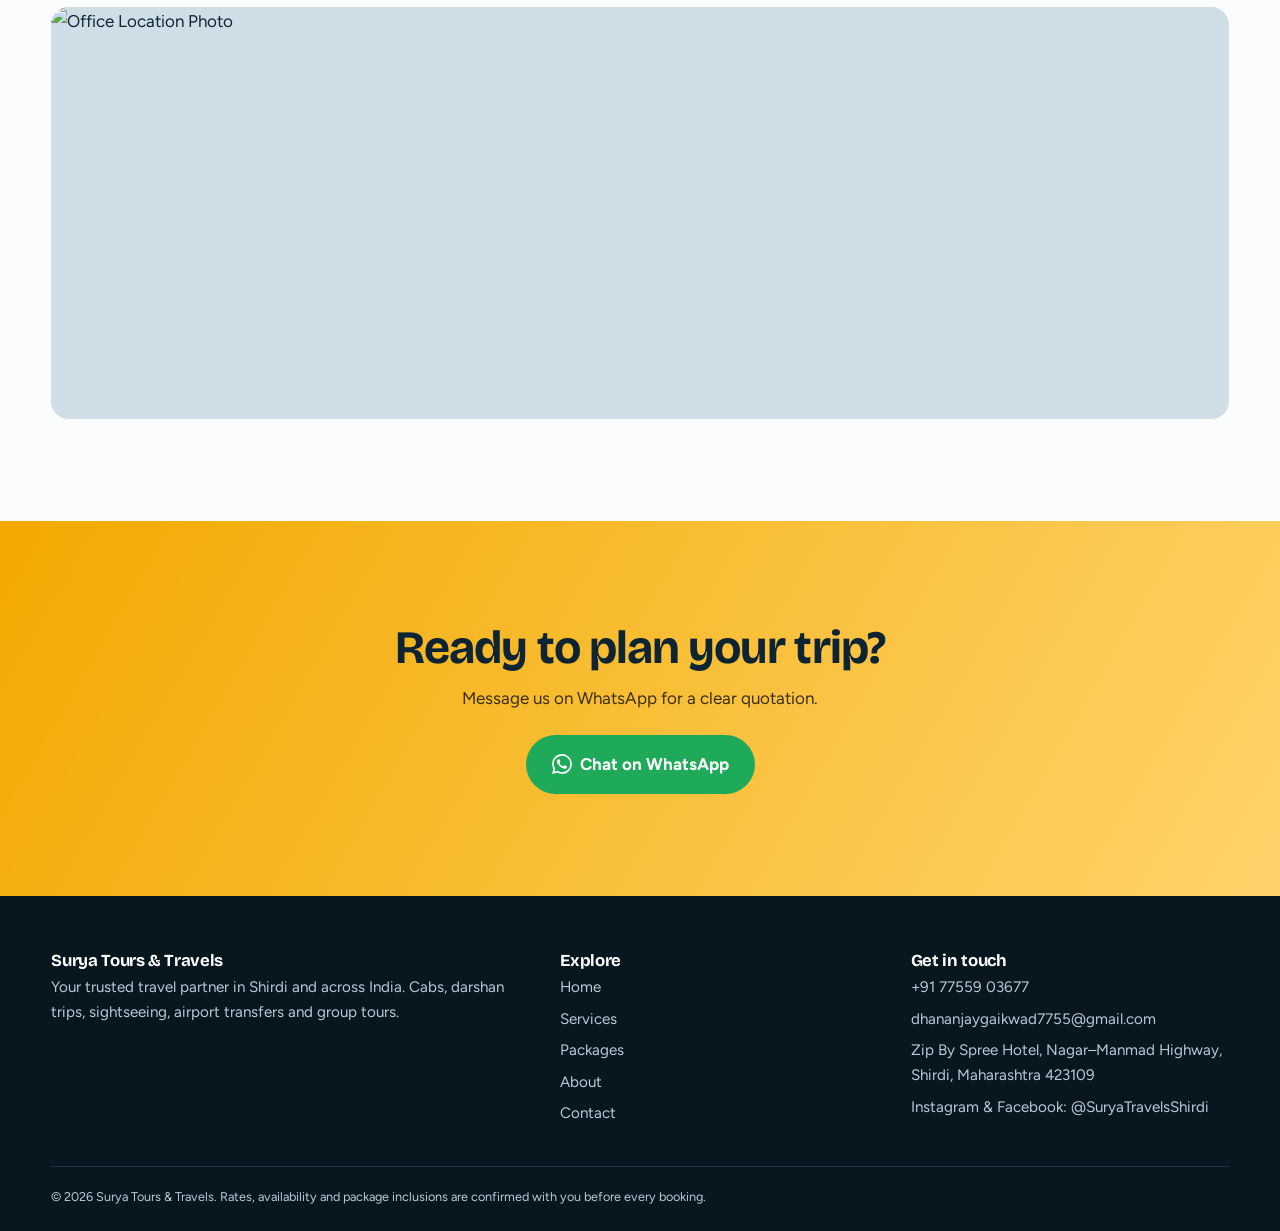
==== commit bb190a13: "Fix oversized WhatsApp icon on buttons" ====
--- a/about.html
+++ b/about.html
@@ -2,16 +2,16 @@
 <title>About | Surya Tours &amp; Travels, Shirdi</title><meta name="description" content="Cabs, Shirdi darshan, sightseeing, airport transfers and group tours from Shirdi, Maharashtra.">
 <link rel="preconnect" href="https://fonts.googleapis.com"><link rel="preconnect" href="https://fonts.gstatic.com" crossorigin>
 <link href="https://fonts.googleapis.com/css2?family=Bricolage+Grotesque:wght@600;800&family=Figtree:wght@400;600;700&display=swap" rel="stylesheet">
-<link rel="stylesheet" href="css/style.css"></head><body>
+<link rel="stylesheet" href="css/style.css?v=2"></head><body>
 <header><div class="wrap nav"><a class="logo" href="index.html">Surya <span>Tours &amp; Travels</span></a>
-<nav aria-label="Main"><button class="burger" aria-label="Menu" aria-expanded="false">&#9776;</button><ul><li><a href="index.html">Home</a></li><li><a href="services.html">Services</a></li><li><a href="packages.html">Packages</a></li><li><a href="about.html" class=on aria-current=page>About</a></li><li><a href="contact.html">Contact</a></li><li><a class="btn b-wa" href="https://wa.me/917755903677?text=Hello%20Surya%20Tours%20%26%20Travels%2C%20I%20would%20like%20to%20enquire%20about%20a%20booking." target="_blank" rel="noopener"><svg class="wi" viewBox="0 0 24 24" aria-hidden="true"><path d="M17.472 14.382c-.297-.149-1.758-.867-2.03-.967-.273-.099-.471-.148-.67.15-.197.297-.767.966-.94 1.164-.173.199-.347.223-.644.075-.297-.15-1.255-.463-2.39-1.475-.883-.788-1.48-1.761-1.653-2.059-.173-.297-.018-.458.13-.606.134-.133.298-.347.446-.52.149-.174.198-.298.298-.497.099-.198.05-.371-.025-.52-.075-.149-.669-1.612-.916-2.207-.242-.579-.487-.5-.669-.51-.173-.008-.371-.01-.57-.01-.198 0-.52.074-.792.372-.272.297-1.04 1.016-1.04 2.479 0 1.462 1.065 2.875 1.213 3.074.149.198 2.096 3.2 5.077 4.487.709.306 1.262.489 1.694.625.712.227 1.36.195 1.871.118.571-.085 1.758-.719 2.006-1.413.248-.694.248-1.289.173-1.413-.074-.124-.272-.198-.57-.347m-5.421 7.403h-.004a9.87 9.87 0 01-5.031-1.378l-.361-.214-3.741.982.998-3.648-.235-.374a9.86 9.86 0 01-1.51-5.26c.001-5.45 4.436-9.884 9.888-9.884 2.64 0 5.122 1.03 6.988 2.898a9.825 9.825 0 012.893 6.994c-.003 5.45-4.437 9.884-9.885 9.884m8.413-18.297A11.815 11.815 0 0012.05 0C5.495 0 .16 5.335.157 11.892c0 2.096.547 4.142 1.588 5.945L.057 24l6.305-1.654a11.882 11.882 0 005.683 1.448h.005c6.554 0 11.89-5.335 11.893-11.893a11.821 11.821 0 00-3.48-8.413Z"/></svg>WhatsApp us</a></li></ul></nav></div></header>
+<nav aria-label="Main"><button class="burger" aria-label="Menu" aria-expanded="false">&#9776;</button><ul><li><a href="index.html">Home</a></li><li><a href="services.html">Services</a></li><li><a href="packages.html">Packages</a></li><li><a href="about.html" class=on aria-current=page>About</a></li><li><a href="contact.html">Contact</a></li><li><a class="btn b-wa" href="https://wa.me/917755903677?text=Hello%20Surya%20Tours%20%26%20Travels%2C%20I%20would%20like%20to%20enquire%20about%20a%20booking." target="_blank" rel="noopener"><svg class="wi" width="20" height="20" style="width:20px;height:20px" viewBox="0 0 24 24" aria-hidden="true"><path d="M17.472 14.382c-.297-.149-1.758-.867-2.03-.967-.273-.099-.471-.148-.67.15-.197.297-.767.966-.94 1.164-.173.199-.347.223-.644.075-.297-.15-1.255-.463-2.39-1.475-.883-.788-1.48-1.761-1.653-2.059-.173-.297-.018-.458.13-.606.134-.133.298-.347.446-.52.149-.174.198-.298.298-.497.099-.198.05-.371-.025-.52-.075-.149-.669-1.612-.916-2.207-.242-.579-.487-.5-.669-.51-.173-.008-.371-.01-.57-.01-.198 0-.52.074-.792.372-.272.297-1.04 1.016-1.04 2.479 0 1.462 1.065 2.875 1.213 3.074.149.198 2.096 3.2 5.077 4.487.709.306 1.262.489 1.694.625.712.227 1.36.195 1.871.118.571-.085 1.758-.719 2.006-1.413.248-.694.248-1.289.173-1.413-.074-.124-.272-.198-.57-.347m-5.421 7.403h-.004a9.87 9.87 0 01-5.031-1.378l-.361-.214-3.741.982.998-3.648-.235-.374a9.86 9.86 0 01-1.51-5.26c.001-5.45 4.436-9.884 9.888-9.884 2.64 0 5.122 1.03 6.988 2.898a9.825 9.825 0 012.893 6.994c-.003 5.45-4.437 9.884-9.885 9.884m8.413-18.297A11.815 11.815 0 0012.05 0C5.495 0 .16 5.335.157 11.892c0 2.096.547 4.142 1.588 5.945L.057 24l6.305-1.654a11.882 11.882 0 005.683 1.448h.005c6.554 0 11.89-5.335 11.893-11.893a11.821 11.821 0 00-3.48-8.413Z"/></svg>WhatsApp us</a></li></ul></nav></div></header>
 <main><section class="pagehead"><div class="wrap"><h1>About Surya Tours &amp; Travels</h1><p class="lead">Your trusted travel partner in Shirdi and across India.</p></div></section>
 <section class="sec"><div class="wrap grid2"><div><h2>Based in Shirdi, travelling everywhere</h2><p class="lead">We provide travel and transport support for visitors, families, groups and business travellers, from local sightseeing to outstation journeys, transfers and travel arrangements across India.</p><br><p class="lead">Our commitment: courteous service, comfortable travel options, clear quotations and dependable coordination. Vehicle availability, itinerary, fares, inclusions and booking terms are confirmed with you before a booking is finalised.</p></div><div class="ph "><img src="https://images.unsplash.com/photo-1521737711867-e3b97375f902?auto=format&fit=crop&w=900&q=85" alt="Travel coordination team (representative stock photo)" loading="lazy" width="900" height="700"></div></div></section>
 <section class="sec alt"><div class="wrap"><h2>What we stand for</h2><div class="grid3"><article class="card"><div class="body"><h3>Courtesy</h3><p>Respectful service for every guest, whether solo or a large group.</p></div></article><article class="card"><div class="body"><h3>Comfort</h3><p>Travel options chosen to suit your group and journey.</p></div></article><article class="card"><div class="body"><h3>Clarity</h3><p>Quotations that state what is included, with no surprises.</p></div></article></div></div></section>
-<section class="sec"><div class="wrap"><h2>Find our office</h2><p class="lead">Zip By Spree Hotel, Nagar–Manmad Highway, Shirdi, Maharashtra 423109</p><div style="margin-top:1.5rem"><div class="ph "><img src="https://images.unsplash.com/photo-1486406146926-c627a92ad1ab?auto=format&fit=crop&w=1200&q=85" alt="Office Location Photo" loading="lazy" width="1200" height="420"></div></div></div></section><section class="sec cta-band"><div class="wrap"><h2>Ready to plan your trip?</h2><p class="lead" style="margin:auto;color:#3a3010">Message us on WhatsApp for a clear quotation.</p><a class="btn b-wa" href="https://wa.me/917755903677?text=Hello%20Surya%20Tours%20%26%20Travels%2C%20please%20share%20a%20quotation." target="_blank" rel="noopener"><svg class="wi" viewBox="0 0 24 24" aria-hidden="true"><path d="M17.472 14.382c-.297-.149-1.758-.867-2.03-.967-.273-.099-.471-.148-.67.15-.197.297-.767.966-.94 1.164-.173.199-.347.223-.644.075-.297-.15-1.255-.463-2.39-1.475-.883-.788-1.48-1.761-1.653-2.059-.173-.297-.018-.458.13-.606.134-.133.298-.347.446-.52.149-.174.198-.298.298-.497.099-.198.05-.371-.025-.52-.075-.149-.669-1.612-.916-2.207-.242-.579-.487-.5-.669-.51-.173-.008-.371-.01-.57-.01-.198 0-.52.074-.792.372-.272.297-1.04 1.016-1.04 2.479 0 1.462 1.065 2.875 1.213 3.074.149.198 2.096 3.2 5.077 4.487.709.306 1.262.489 1.694.625.712.227 1.36.195 1.871.118.571-.085 1.758-.719 2.006-1.413.248-.694.248-1.289.173-1.413-.074-.124-.272-.198-.57-.347m-5.421 7.403h-.004a9.87 9.87 0 01-5.031-1.378l-.361-.214-3.741.982.998-3.648-.235-.374a9.86 9.86 0 01-1.51-5.26c.001-5.45 4.436-9.884 9.888-9.884 2.64 0 5.122 1.03 6.988 2.898a9.825 9.825 0 012.893 6.994c-.003 5.45-4.437 9.884-9.885 9.884m8.413-18.297A11.815 11.815 0 0012.05 0C5.495 0 .16 5.335.157 11.892c0 2.096.547 4.142 1.588 5.945L.057 24l6.305-1.654a11.882 11.882 0 005.683 1.448h.005c6.554 0 11.89-5.335 11.893-11.893a11.821 11.821 0 00-3.48-8.413Z"/></svg>Chat on WhatsApp</a></div></section></main>
+<section class="sec"><div class="wrap"><h2>Find our office</h2><p class="lead">Zip By Spree Hotel, Nagar–Manmad Highway, Shirdi, Maharashtra 423109</p><div style="margin-top:1.5rem"><div class="ph "><img src="https://images.unsplash.com/photo-1486406146926-c627a92ad1ab?auto=format&fit=crop&w=1200&q=85" alt="Office Location Photo" loading="lazy" width="1200" height="420"></div></div></div></section><section class="sec cta-band"><div class="wrap"><h2>Ready to plan your trip?</h2><p class="lead" style="margin:auto;color:#3a3010">Message us on WhatsApp for a clear quotation.</p><a class="btn b-wa" href="https://wa.me/917755903677?text=Hello%20Surya%20Tours%20%26%20Travels%2C%20please%20share%20a%20quotation." target="_blank" rel="noopener"><svg class="wi" width="20" height="20" style="width:20px;height:20px" viewBox="0 0 24 24" aria-hidden="true"><path d="M17.472 14.382c-.297-.149-1.758-.867-2.03-.967-.273-.099-.471-.148-.67.15-.197.297-.767.966-.94 1.164-.173.199-.347.223-.644.075-.297-.15-1.255-.463-2.39-1.475-.883-.788-1.48-1.761-1.653-2.059-.173-.297-.018-.458.13-.606.134-.133.298-.347.446-.52.149-.174.198-.298.298-.497.099-.198.05-.371-.025-.52-.075-.149-.669-1.612-.916-2.207-.242-.579-.487-.5-.669-.51-.173-.008-.371-.01-.57-.01-.198 0-.52.074-.792.372-.272.297-1.04 1.016-1.04 2.479 0 1.462 1.065 2.875 1.213 3.074.149.198 2.096 3.2 5.077 4.487.709.306 1.262.489 1.694.625.712.227 1.36.195 1.871.118.571-.085 1.758-.719 2.006-1.413.248-.694.248-1.289.173-1.413-.074-.124-.272-.198-.57-.347m-5.421 7.403h-.004a9.87 9.87 0 01-5.031-1.378l-.361-.214-3.741.982.998-3.648-.235-.374a9.86 9.86 0 01-1.51-5.26c.001-5.45 4.436-9.884 9.888-9.884 2.64 0 5.122 1.03 6.988 2.898a9.825 9.825 0 012.893 6.994c-.003 5.45-4.437 9.884-9.885 9.884m8.413-18.297A11.815 11.815 0 0012.05 0C5.495 0 .16 5.335.157 11.892c0 2.096.547 4.142 1.588 5.945L.057 24l6.305-1.654a11.882 11.882 0 005.683 1.448h.005c6.554 0 11.89-5.335 11.893-11.893a11.821 11.821 0 00-3.48-8.413Z"/></svg>Chat on WhatsApp</a></div></section></main>
 <footer><div class="wrap"><div class="cols"><div><h3>Surya Tours &amp; Travels</h3><p>Your trusted travel partner in Shirdi and across India. Cabs, darshan trips, sightseeing, airport transfers and group tours.</p></div>
 <div><h3>Explore</h3><ul><li><a href="index.html">Home</a></li><li><a href="services.html">Services</a></li><li><a href="packages.html">Packages</a></li><li><a href="about.html">About</a></li><li><a href="contact.html">Contact</a></li></ul></div>
 <div><h3>Get in touch</h3><ul><li><a href="tel:+917755903677">+91 77559 03677</a></li><li><a href="mailto:dhananjaygaikwad7755@gmail.com">dhananjaygaikwad7755@gmail.com</a></li><li>Zip By Spree Hotel, Nagar–Manmad Highway, Shirdi, Maharashtra 423109</li><li>Instagram &amp; Facebook: @SuryaTravelsShirdi</li></ul></div></div>
 <small>&copy; 2026 Surya Tours &amp; Travels. Rates, availability and package inclusions are confirmed with you before every booking.</small></div></footer>
-<a class="fab" href="https://wa.me/917755903677?text=Hello%20Surya%20Tours%20%26%20Travels%2C%20I%20would%20like%20to%20enquire%20about%20a%20booking." target="_blank" rel="noopener" aria-label="Chat on WhatsApp"><svg viewBox="0 0 24 24" aria-hidden="true"><path d="M17.472 14.382c-.297-.149-1.758-.867-2.03-.967-.273-.099-.471-.148-.67.15-.197.297-.767.966-.94 1.164-.173.199-.347.223-.644.075-.297-.15-1.255-.463-2.39-1.475-.883-.788-1.48-1.761-1.653-2.059-.173-.297-.018-.458.13-.606.134-.133.298-.347.446-.52.149-.174.198-.298.298-.497.099-.198.05-.371-.025-.52-.075-.149-.669-1.612-.916-2.207-.242-.579-.487-.5-.669-.51-.173-.008-.371-.01-.57-.01-.198 0-.52.074-.792.372-.272.297-1.04 1.016-1.04 2.479 0 1.462 1.065 2.875 1.213 3.074.149.198 2.096 3.2 5.077 4.487.709.306 1.262.489 1.694.625.712.227 1.36.195 1.871.118.571-.085 1.758-.719 2.006-1.413.248-.694.248-1.289.173-1.413-.074-.124-.272-.198-.57-.347m-5.421 7.403h-.004a9.87 9.87 0 01-5.031-1.378l-.361-.214-3.741.982.998-3.648-.235-.374a9.86 9.86 0 01-1.51-5.26c.001-5.45 4.436-9.884 9.888-9.884 2.64 0 5.122 1.03 6.988 2.898a9.825 9.825 0 012.893 6.994c-.003 5.45-4.437 9.884-9.885 9.884m8.413-18.297A11.815 11.815 0 0012.05 0C5.495 0 .16 5.335.157 11.892c0 2.096.547 4.142 1.588 5.945L.057 24l6.305-1.654a11.882 11.882 0 005.683 1.448h.005c6.554 0 11.89-5.335 11.893-11.893a11.821 11.821 0 00-3.48-8.413Z"/></svg></a>
+<a class="fab" href="https://wa.me/917755903677?text=Hello%20Surya%20Tours%20%26%20Travels%2C%20I%20would%20like%20to%20enquire%20about%20a%20booking." target="_blank" rel="noopener" aria-label="Chat on WhatsApp"><svg width="32" height="32" viewBox="0 0 24 24" aria-hidden="true"><path d="M17.472 14.382c-.297-.149-1.758-.867-2.03-.967-.273-.099-.471-.148-.67.15-.197.297-.767.966-.94 1.164-.173.199-.347.223-.644.075-.297-.15-1.255-.463-2.39-1.475-.883-.788-1.48-1.761-1.653-2.059-.173-.297-.018-.458.13-.606.134-.133.298-.347.446-.52.149-.174.198-.298.298-.497.099-.198.05-.371-.025-.52-.075-.149-.669-1.612-.916-2.207-.242-.579-.487-.5-.669-.51-.173-.008-.371-.01-.57-.01-.198 0-.52.074-.792.372-.272.297-1.04 1.016-1.04 2.479 0 1.462 1.065 2.875 1.213 3.074.149.198 2.096 3.2 5.077 4.487.709.306 1.262.489 1.694.625.712.227 1.36.195 1.871.118.571-.085 1.758-.719 2.006-1.413.248-.694.248-1.289.173-1.413-.074-.124-.272-.198-.57-.347m-5.421 7.403h-.004a9.87 9.87 0 01-5.031-1.378l-.361-.214-3.741.982.998-3.648-.235-.374a9.86 9.86 0 01-1.51-5.26c.001-5.45 4.436-9.884 9.888-9.884 2.64 0 5.122 1.03 6.988 2.898a9.825 9.825 0 012.893 6.994c-.003 5.45-4.437 9.884-9.885 9.884m8.413-18.297A11.815 11.815 0 0012.05 0C5.495 0 .16 5.335.157 11.892c0 2.096.547 4.142 1.588 5.945L.057 24l6.305-1.654a11.882 11.882 0 005.683 1.448h.005c6.554 0 11.89-5.335 11.893-11.893a11.821 11.821 0 00-3.48-8.413Z"/></svg></a>
 <script src="js/main.js"></script></body></html>
--- a/css/style.css
+++ b/css/style.css
@@ -46,4 +46,4 @@
 .burger{display:block}nav ul{display:none;position:absolute;left:0;right:0;top:72px;background:var(--ink);flex-direction:column;padding:1.5rem;gap:1.2rem}nav ul.open{display:flex}.collage{transform:none}}
 @media(max-width:560px){.grid3,.steps,.strip .wrap{grid-template-columns:1fr}body{font-size:16px}}
 @media(prefers-reduced-motion:reduce){*{transition:none!important;scroll-behavior:auto!important}}
-.btn .wi{width:1.25em;height:1.25em;fill:currentColor;flex:none}
+.btn .wi{width:20px;height:20px;fill:currentColor;flex:none}
